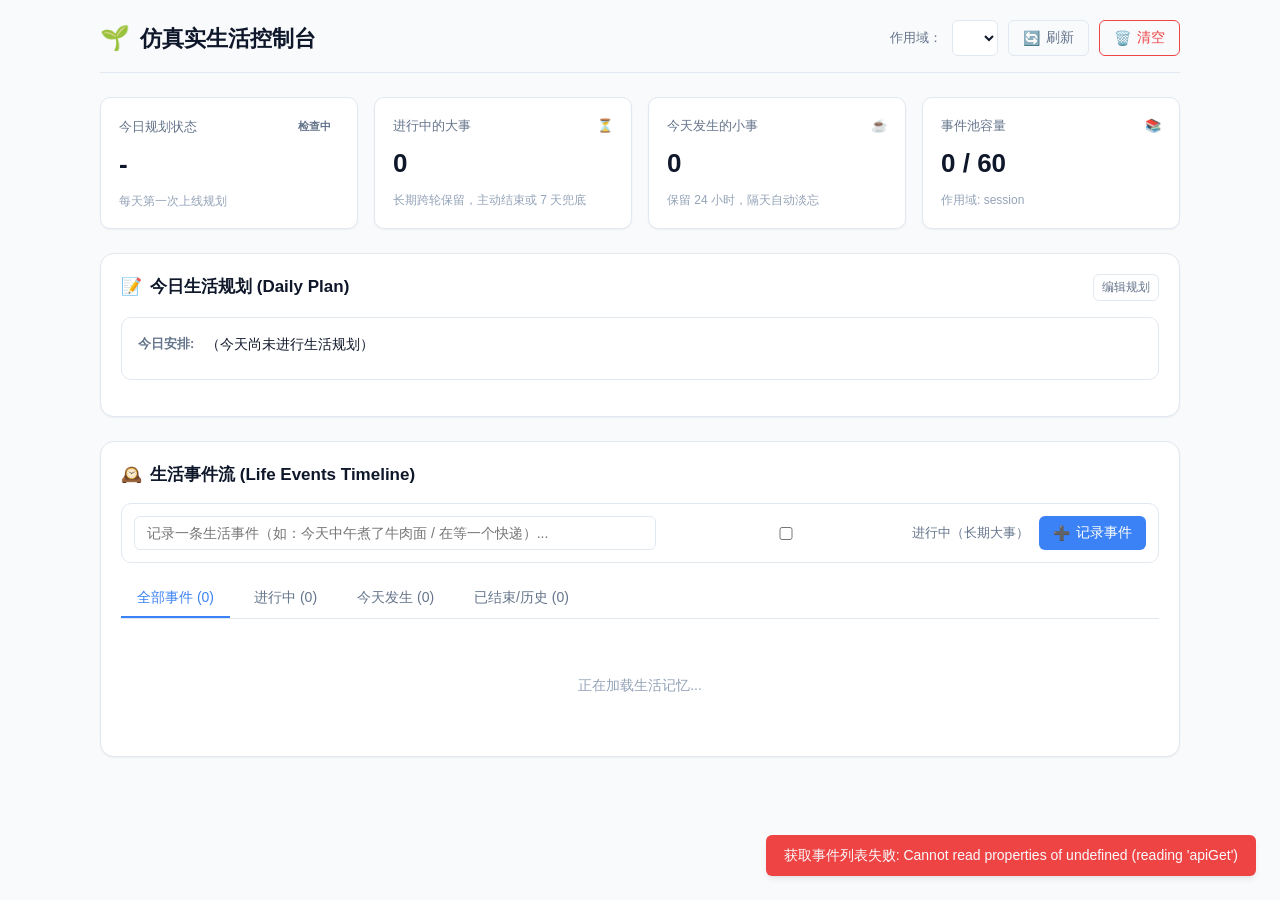
==== pages/dashboard/index.html @ fd0a3ad4 "fix: add pages directory and bridge fallback for AstrBot 4.28 dashboard compatibility" ====
<!doctype html>
<html lang="zh-CN">
  <head>
    <meta charset="utf-8" />
    <meta name="viewport" content="width=device-width, initial-scale=1.0" />
    <title>仿真实生活控制台</title>
    <link rel="stylesheet" href="./style.css" />
  </head>
  <body>
    <div class="dashboard-container">
      <!-- 顶部 Header -->
      <header class="header">
        <div class="header-title">
          <span style="font-size: 24px;">🌱</span>
          <h1>仿真实生活控制台</h1>
        </div>
        <div class="header-actions">
          <label for="scopeSelect" style="font-size: 13px; color: var(--text-secondary);">作用域：</label>
          <select id="scopeSelect" class="select-scope"></select>
          <button id="btnRefresh" class="btn btn-outline" title="刷新数据">
            <span>🔄</span> 刷新
          </button>
          <button id="btnClear" class="btn btn-danger-outline" title="清空当前会话数据">
            <span>🗑️</span> 清空
          </button>
        </div>
      </header>

      <!-- 概览指标卡片 -->
      <section class="stats-grid">
        <div class="stat-card">
          <div class="stat-header">
            <span>今日规划状态</span>
            <span id="badgePlanStatus" class="badge">检查中</span>
          </div>
          <div class="stat-value" id="statPlanSummary">-</div>
          <div class="stat-footer" id="statPlanDetail">每天第一次上线规划</div>
        </div>
        <div class="stat-card">
          <div class="stat-header">
            <span>进行中的大事</span>
            <span>⏳</span>
          </div>
          <div class="stat-value" id="statOngoingCount">0</div>
          <div class="stat-footer">长期跨轮保留，主动结束或 7 天兜底</div>
        </div>
        <div class="stat-card">
          <div class="stat-header">
            <span>今天发生的小事</span>
            <span>☕</span>
          </div>
          <div class="stat-value" id="statTodayCount">0</div>
          <div class="stat-footer">保留 24 小时，隔天自动淡忘</div>
        </div>
        <div class="stat-card">
          <div class="stat-header">
            <span>事件池容量</span>
            <span>📚</span>
          </div>
          <div class="stat-value" id="statEventsCount">0 / 60</div>
          <div class="stat-footer" id="statScopeDesc">作用域: session</div>
        </div>
      </section>

      <!-- 今日规划板块 -->
      <section class="section-panel">
        <div class="section-header">
          <div class="section-title">
            <span>📝</span>
            <span>今日生活规划 (Daily Plan)</span>
          </div>
          <button id="btnTogglePlanEdit" class="btn btn-outline btn-sm">编辑规划</button>
        </div>

        <div id="planDisplay" class="plan-display">
          <div class="plan-row">
            <span class="plan-label">今日安排:</span>
            <span id="planDay" class="plan-content">（今天尚未进行生活规划）</span>
          </div>
          <div class="plan-row" id="planTwistRow" style="display: none;">
            <span class="plan-label">偶发事件:</span>
            <span id="planTwist" class="plan-content">-</span>
          </div>
          <div class="plan-row" id="planWeatherRow" style="display: none;">
            <span class="plan-label">今日天气:</span>
            <span id="planWeather" class="plan-content">-</span>
          </div>
        </div>

        <!-- 规划编辑表单 (默认折叠) -->
        <div id="planEditForm" style="display: none;">
          <div class="form-group">
            <label class="form-label" for="inputPlanDay">今天大致做什么（一两句说清）：</label>
            <input type="text" id="inputPlanDay" class="input-text" placeholder="例：上午写稿，下午去超市买菜，傍晚沿江散步" />
          </div>
          <div style="display: flex; gap: 14px; flex-wrap: wrap;">
            <div class="form-group" style="flex: 1; min-width: 200px;">
              <label class="form-label" for="inputPlanTwist">偶发小事（选填，偶尔发生）：</label>
              <input type="text" id="inputPlanTwist" class="input-text" placeholder="例：猫打翻了水杯 / 有点小感冒" />
            </div>
            <div class="form-group" style="flex: 1; min-width: 200px;">
              <label class="form-label" for="inputPlanWeather">今日天气（选填）：</label>
              <input type="text" id="inputPlanWeather" class="input-text" placeholder="例：多云转晴，微风" />
            </div>
          </div>
          <div style="display: flex; justify-content: flex-end; gap: 8px;">
            <button id="btnCancelPlan" class="btn btn-outline btn-sm">取消</button>
            <button id="btnSavePlan" class="btn btn-primary btn-sm">保存规划</button>
          </div>
        </div>
      </section>

      <!-- 生活事件管理板块 -->
      <section class="section-panel">
        <div class="section-header">
          <div class="section-title">
            <span>🕰️</span>
            <span>生活事件流 (Life Events Timeline)</span>
          </div>
        </div>

        <!-- 快速添加事件栏 -->
        <div class="add-event-bar">
          <input type="text" id="inputEventText" class="input-text" placeholder="记录一条生活事件（如：今天中午煮了牛肉面 / 在等一个快递）..." />
          <label class="checkbox-label">
            <input type="checkbox" id="checkOngoing" />
            <span>进行中（长期大事）</span>
          </label>
          <button id="btnAddEvent" class="btn btn-primary">
            <span>➕</span> 记录事件
          </button>
        </div>

        <!-- 过滤 Tabs -->
        <div class="tabs">
          <div class="tab-item active" data-filter="all">全部事件 (<span id="countAll">0</span>)</div>
          <div class="tab-item" data-filter="ongoing">进行中 (<span id="countOngoing">0</span>)</div>
          <div class="tab-item" data-filter="today">今天发生 (<span id="countToday">0</span>)</div>
          <div class="tab-item" data-filter="done">已结束/历史 (<span id="countDone">0</span>)</div>
        </div>

        <!-- 事件列表容器 -->
        <div id="eventsContainer" class="events-list">
          <div class="empty-state">正在加载生活记忆...</div>
        </div>
      </section>
    </div>

    <!-- 浮层 Toast -->
    <div id="toast" class="toast"></div>

    <script type="module" src="./app.js"></script>
  </body>
</html>
---- pages/dashboard/style.css ----
:root {
  --bg-primary: #f8fafc;
  --bg-secondary: #ffffff;
  --bg-card: #ffffff;
  --border-color: #e2e8f0;
  --text-primary: #0f172a;
  --text-secondary: #64748b;
  --text-muted: #94a3b8;
  --primary: #3b82f6;
  --primary-hover: #2563eb;
  --primary-light: #eff6ff;
  --success: #10b981;
  --success-light: #ecfdf5;
  --warning: #f59e0b;
  --warning-light: #fffbeb;
  --danger: #ef4444;
  --danger-light: #fef2f2;
  --badge-bg: #f1f5f9;
  --shadow-sm: 0 1px 2px 0 rgb(0 0 0 / 0.05);
  --shadow-md: 0 4px 6px -1px rgb(0 0 0 / 0.07), 0 2px 4px -2px rgb(0 0 0 / 0.07);
  --radius-sm: 6px;
  --radius-md: 10px;
  --radius-lg: 14px;
}

[data-theme="dark"] {
  --bg-primary: #0b0f19;
  --bg-secondary: #131b2e;
  --bg-card: #182238;
  --border-color: #26334d;
  --text-primary: #f8fafc;
  --text-secondary: #94a3b8;
  --text-muted: #64748b;
  --primary: #3b82f6;
  --primary-hover: #60a5fa;
  --primary-light: rgba(59, 130, 246, 0.15);
  --success: #10b981;
  --success-light: rgba(16, 185, 129, 0.15);
  --warning: #f59e0b;
  --warning-light: rgba(245, 158, 11, 0.15);
  --danger: #ef4444;
  --danger-light: rgba(239, 68, 68, 0.15);
  --badge-bg: #202c45;
  --shadow-sm: 0 1px 2px 0 rgb(0 0 0 / 0.5);
  --shadow-md: 0 4px 6px -1px rgb(0 0 0 / 0.4);
}

* {
  box-sizing: border-box;
  margin: 0;
  padding: 0;
}

body {
  font-family: -apple-system, BlinkMacSystemFont, "Segoe UI", Roboto, "Helvetica Neue", Arial, sans-serif;
  background-color: var(--bg-primary);
  color: var(--text-primary);
  line-height: 1.5;
  padding: 20px;
}

.dashboard-container {
  max-width: 1080px;
  margin: 0 auto;
}

/* 顶部导航 */
.header {
  display: flex;
  justify-content: space-between;
  align-items: center;
  flex-wrap: wrap;
  gap: 12px;
  margin-bottom: 24px;
  padding-bottom: 16px;
  border-bottom: 1px solid var(--border-color);
}

.header-title {
  display: flex;
  align-items: center;
  gap: 10px;
}

.header-title h1 {
  font-size: 22px;
  font-weight: 700;
}

.header-actions {
  display: flex;
  align-items: center;
  gap: 10px;
}

.select-scope {
  padding: 8px 12px;
  border-radius: var(--radius-sm);
  border: 1px solid var(--border-color);
  background: var(--bg-secondary);
  color: var(--text-primary);
  font-size: 14px;
  cursor: pointer;
  outline: none;
}

/* 按钮通用 */
.btn {
  padding: 8px 14px;
  border-radius: var(--radius-sm);
  font-size: 14px;
  font-weight: 500;
  cursor: pointer;
  border: none;
  transition: all 0.2s ease;
  display: inline-flex;
  align-items: center;
  gap: 6px;
}

.btn-primary {
  background: var(--primary);
  color: #ffffff;
}

.btn-primary:hover {
  background: var(--primary-hover);
}

.btn-outline {
  background: transparent;
  border: 1px solid var(--border-color);
  color: var(--text-secondary);
}

.btn-outline:hover {
  background: var(--badge-bg);
  color: var(--text-primary);
}

.btn-danger-outline {
  background: transparent;
  border: 1px solid var(--danger);
  color: var(--danger);
}

.btn-danger-outline:hover {
  background: var(--danger-light);
}

.btn-sm {
  padding: 4px 8px;
  font-size: 12px;
}

/* 统计卡片网格 */
.stats-grid {
  display: grid;
  grid-template-columns: repeat(auto-fit, minmax(220px, 1fr));
  gap: 16px;
  margin-bottom: 24px;
}

.stat-card {
  background: var(--bg-card);
  border: 1px solid var(--border-color);
  border-radius: var(--radius-md);
  padding: 18px;
  box-shadow: var(--shadow-sm);
  display: flex;
  flex-direction: column;
  gap: 8px;
}

.stat-header {
  font-size: 13px;
  color: var(--text-secondary);
  font-weight: 500;
  display: flex;
  justify-content: space-between;
  align-items: center;
}

.stat-value {
  font-size: 26px;
  font-weight: 700;
  color: var(--text-primary);
}

.stat-footer {
  font-size: 12px;
  color: var(--text-muted);
}

/* 内容板块 */
.section-panel {
  background: var(--bg-card);
  border: 1px solid var(--border-color);
  border-radius: var(--radius-lg);
  padding: 20px;
  margin-bottom: 24px;
  box-shadow: var(--shadow-sm);
}

.section-header {
  display: flex;
  justify-content: space-between;
  align-items: center;
  margin-bottom: 16px;
}

.section-title {
  font-size: 17px;
  font-weight: 600;
  display: flex;
  align-items: center;
  gap: 8px;
}

/* 规划卡片展示 */
.plan-display {
  background: var(--bg-secondary);
  border: 1px solid var(--border-color);
  border-radius: var(--radius-md);
  padding: 16px;
  margin-bottom: 16px;
}

.plan-row {
  margin-bottom: 8px;
  display: flex;
  align-items: flex-start;
  gap: 8px;
}

.plan-row:last-child {
  margin-bottom: 0;
}

.plan-label {
  font-weight: 600;
  color: var(--text-secondary);
  min-width: 60px;
  font-size: 13px;
}

.plan-content {
  color: var(--text-primary);
  font-size: 14px;
}

/* 表单输入组件 */
.form-group {
  margin-bottom: 14px;
}

.form-label {
  display: block;
  font-size: 13px;
  font-weight: 500;
  margin-bottom: 6px;
  color: var(--text-secondary);
}

.input-text, textarea {
  width: 100%;
  padding: 8px 12px;
  border-radius: var(--radius-sm);
  border: 1px solid var(--border-color);
  background: var(--bg-secondary);
  color: var(--text-primary);
  font-size: 14px;
  outline: none;
  transition: border-color 0.2s;
}

.input-text:focus, textarea:focus {
  border-color: var(--primary);
}

/* 事件录入栏 */
.add-event-bar {
  display: flex;
  gap: 10px;
  align-items: center;
  flex-wrap: wrap;
  margin-bottom: 16px;
  background: var(--bg-secondary);
  padding: 12px;
  border-radius: var(--radius-md);
  border: 1px solid var(--border-color);
}

.add-event-bar input {
  flex: 1;
  min-width: 240px;
}

.checkbox-label {
  display: flex;
  align-items: center;
  gap: 6px;
  font-size: 13px;
  color: var(--text-secondary);
  cursor: pointer;
  user-select: none;
}

/* 过滤 Tab */
.tabs {
  display: flex;
  gap: 8px;
  border-bottom: 1px solid var(--border-color);
  margin-bottom: 16px;
}

.tab-item {
  padding: 8px 16px;
  font-size: 14px;
  font-weight: 500;
  color: var(--text-secondary);
  cursor: pointer;
  border-bottom: 2px solid transparent;
  transition: all 0.2s;
}

.tab-item.active {
  color: var(--primary);
  border-bottom-color: var(--primary);
}

/* 事件卡片列表 */
.events-list {
  display: flex;
  flex-direction: column;
  gap: 12px;
}

.event-item {
  background: var(--bg-secondary);
  border: 1px solid var(--border-color);
  border-radius: var(--radius-md);
  padding: 14px 16px;
  display: flex;
  justify-content: space-between;
  align-items: center;
  gap: 14px;
  transition: transform 0.15s ease;
}

.event-main {
  flex: 1;
  display: flex;
  flex-direction: column;
  gap: 6px;
}

.event-badges {
  display: flex;
  gap: 8px;
  align-items: center;
}

.badge {
  display: inline-block;
  padding: 2px 8px;
  border-radius: 9999px;
  font-size: 11px;
  font-weight: 600;
}

.badge-ongoing {
  background: var(--warning-light);
  color: var(--warning);
}

.badge-today {
  background: var(--primary-light);
  color: var(--primary);
}

.badge-done {
  background: var(--badge-bg);
  color: var(--text-muted);
}

.event-text {
  font-size: 15px;
  font-weight: 500;
  color: var(--text-primary);
}

.event-meta {
  font-size: 12px;
  color: var(--text-muted);
  display: flex;
  gap: 12px;
}

.event-actions {
  display: flex;
  gap: 8px;
}

.empty-state {
  text-align: center;
  padding: 40px 20px;
  color: var(--text-muted);
  font-size: 14px;
}

/* Toast 提示 */
.toast {
  position: fixed;
  bottom: 24px;
  right: 24px;
  padding: 10px 18px;
  border-radius: var(--radius-sm);
  background: var(--text-primary);
  color: var(--bg-primary);
  font-size: 14px;
  box-shadow: var(--shadow-md);
  opacity: 0;
  transform: translateY(10px);
  transition: all 0.3s ease;
  pointer-events: none;
  z-index: 9999;
}

.toast.show {
  opacity: 1;
  transform: translateY(0);
}
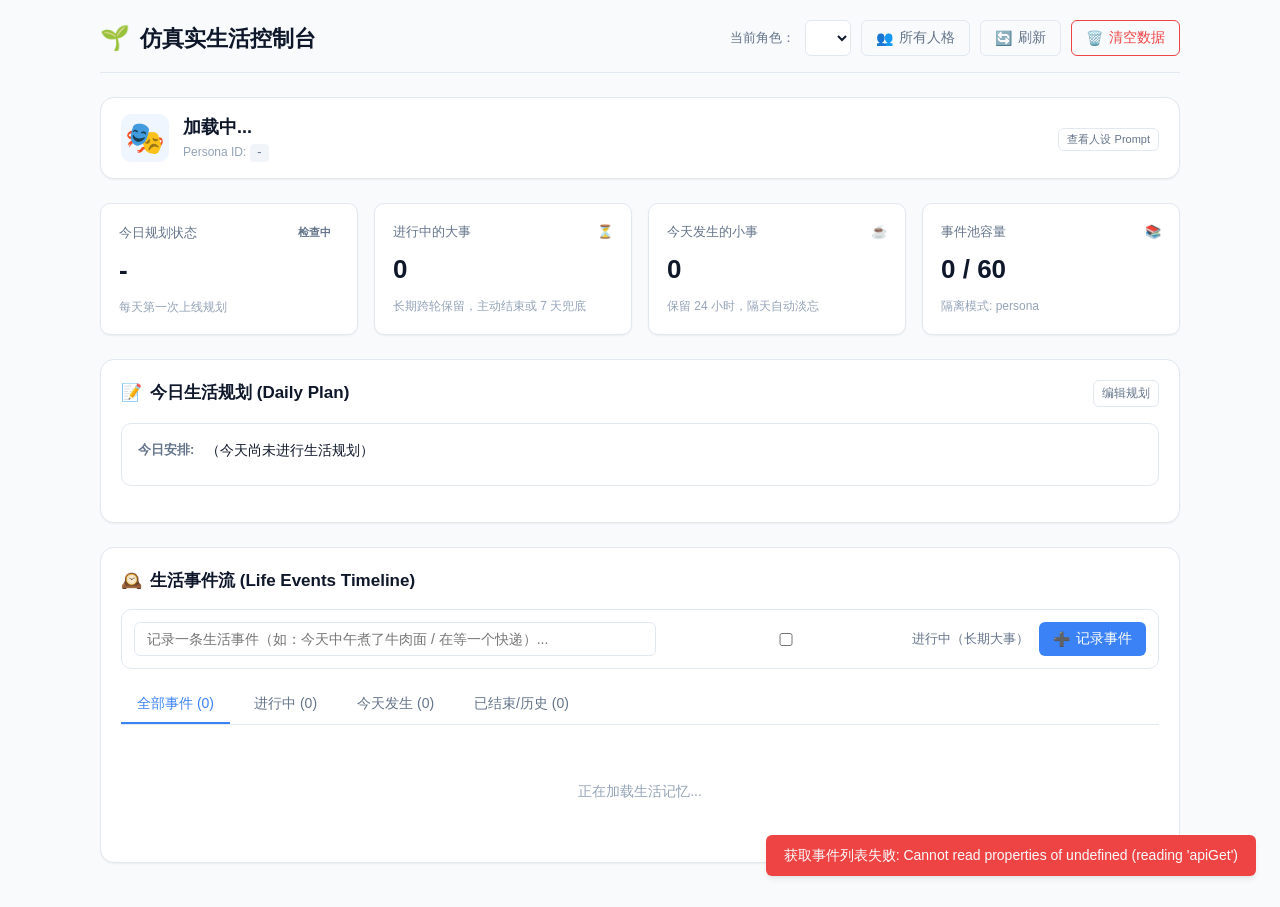
==== commit f6db737c: "feat: 人格设定隔离与多角色 Dashboard 全景看板升级 (v1.1.0)" ====
--- a/pages/dashboard/index.html
+++ b/pages/dashboard/index.html
@@ -15,16 +15,46 @@
           <h1>仿真实生活控制台</h1>
         </div>
         <div class="header-actions">
-          <label for="scopeSelect" style="font-size: 13px; color: var(--text-secondary);">作用域：</label>
+          <label for="scopeSelect" style="font-size: 13px; color: var(--text-secondary);">当前角色：</label>
           <select id="scopeSelect" class="select-scope"></select>
+          <button id="btnAllPersonas" class="btn btn-outline" title="查看所有人格设定与生活状态总览">
+            <span>👥</span> 所有人格
+          </button>
           <button id="btnRefresh" class="btn btn-outline" title="刷新数据">
             <span>🔄</span> 刷新
           </button>
-          <button id="btnClear" class="btn btn-danger-outline" title="清空当前会话数据">
-            <span>🗑️</span> 清空
+          <button id="btnClear" class="btn btn-danger-outline" title="清空当前角色生活数据">
+            <span>🗑️</span> 清空数据
           </button>
         </div>
       </header>
+
+      <!-- 当前角色人设与信息卡片 -->
+      <section class="persona-card" id="personaCard">
+        <div class="persona-card-header">
+          <div class="persona-badge-group">
+            <span class="persona-avatar">🎭</span>
+            <div>
+              <div class="persona-name-wrap">
+                <h2 id="personaTitle" class="persona-title">加载中...</h2>
+                <span id="badgeDefaultPersona" class="badge badge-default" style="display: none;">系统默认人格</span>
+              </div>
+              <div class="persona-id-sub">Persona ID: <code id="personaIdLabel">-</code></div>
+            </div>
+          </div>
+          <div class="persona-actions">
+            <button id="btnTogglePrompt" class="btn btn-outline btn-xs">查看人设 Prompt</button>
+          </div>
+        </div>
+        <!-- 人设 Prompt 抽屉 (默认折叠) -->
+        <div id="personaPromptBox" class="persona-prompt-box" style="display: none;">
+          <div class="prompt-box-header">
+            <span>📜 人格系统设定 (System Prompt)</span>
+            <span id="promptLengthTag" class="tag-sm">0 字</span>
+          </div>
+          <pre id="personaPromptContent" class="prompt-text">暂无设定</pre>
+        </div>
+      </section>
 
       <!-- 概览指标卡片 -->
       <section class="stats-grid">
@@ -58,7 +88,7 @@
             <span>📚</span>
           </div>
           <div class="stat-value" id="statEventsCount">0 / 60</div>
-          <div class="stat-footer" id="statScopeDesc">作用域: session</div>
+          <div class="stat-footer" id="statScopeDesc">隔离模式: persona</div>
         </div>
       </section>
 
@@ -77,6 +107,22 @@
             <span class="plan-label">今日安排:</span>
             <span id="planDay" class="plan-content">（今天尚未进行生活规划）</span>
           </div>
+          <div class="plan-row" id="planOutfitRow" style="display: none;">
+            <span class="plan-label">今日穿搭:</span>
+            <span id="planOutfit" class="plan-content">-</span>
+          </div>
+          <div class="plan-row" id="planMoodRow" style="display: none;">
+            <span class="plan-label">当前心境:</span>
+            <span id="planMood" class="plan-content">-</span>
+          </div>
+          <div class="plan-row" id="planLocationRow" style="display: none;">
+            <span class="plan-label">当前地点:</span>
+            <span id="planLocation" class="plan-content">-</span>
+          </div>
+          <div class="plan-row" id="planHolidayRow" style="display: none;">
+            <span class="plan-label">今日节日:</span>
+            <span id="planHoliday" class="plan-content">-</span>
+          </div>
           <div class="plan-row" id="planTwistRow" style="display: none;">
             <span class="plan-label">偶发事件:</span>
             <span id="planTwist" class="plan-content">-</span>
@@ -92,6 +138,20 @@
           <div class="form-group">
             <label class="form-label" for="inputPlanDay">今天大致做什么（一两句说清）：</label>
             <input type="text" id="inputPlanDay" class="input-text" placeholder="例：上午写稿，下午去超市买菜，傍晚沿江散步" />
+          </div>
+          <div style="display: flex; gap: 14px; flex-wrap: wrap;">
+            <div class="form-group" style="flex: 1; min-width: 180px;">
+              <label class="form-label" for="inputPlanOutfit">今日穿搭（选填）：</label>
+              <input type="text" id="inputPlanOutfit" class="input-text" placeholder="例：浅色宽松卫衣 / 休闲衬衫" />
+            </div>
+            <div class="form-group" style="flex: 1; min-width: 180px;">
+              <label class="form-label" for="inputPlanMood">当前心情（选填）：</label>
+              <input type="text" id="inputPlanMood" class="input-text" placeholder="例：平静专注 / 偶有倦意" />
+            </div>
+            <div class="form-group" style="flex: 1; min-width: 180px;">
+              <label class="form-label" for="inputPlanLocation">常驻地点（选填）：</label>
+              <input type="text" id="inputPlanLocation" class="input-text" placeholder="例：书房 / 咖啡馆" />
+            </div>
           </div>
           <div style="display: flex; gap: 14px; flex-wrap: wrap;">
             <div class="form-group" style="flex: 1; min-width: 200px;">
@@ -146,6 +206,25 @@
       </section>
     </div>
 
+    <!-- 所有人格概览模态框 -->
+    <div id="modalAllPersonas" class="modal-overlay" style="display: none;">
+      <div class="modal-card">
+        <div class="modal-header">
+          <div class="modal-title">
+            <span>👥</span>
+            <span>系统所有人格与生活状态全景</span>
+          </div>
+          <button id="btnCloseModal" class="btn-icon" title="关闭">✕</button>
+        </div>
+        <div class="modal-body">
+          <p class="modal-desc">点击任意角色卡片即可直接切换到该人格的管理视图。</p>
+          <div id="allPersonasGrid" class="personas-grid">
+            <!-- 动态生成各角色卡片 -->
+          </div>
+        </div>
+      </div>
+    </div>
+
     <!-- 浮层 Toast -->
     <div id="toast" class="toast"></div>
 
--- a/pages/dashboard/style.css
+++ b/pages/dashboard/style.css
@@ -431,3 +431,244 @@
   opacity: 1;
   transform: translateY(0);
 }
+
+.btn-xs {
+  padding: 3px 8px;
+  font-size: 11px;
+}
+
+.btn-icon {
+  background: transparent;
+  border: none;
+  color: var(--text-secondary);
+  font-size: 18px;
+  cursor: pointer;
+  padding: 4px 8px;
+  border-radius: var(--radius-sm);
+  transition: all 0.2s;
+}
+
+.btn-icon:hover {
+  background: var(--badge-bg);
+  color: var(--text-primary);
+}
+
+/* 当前角色人设卡片 */
+.persona-card {
+  background: var(--bg-card);
+  border: 1px solid var(--border-color);
+  border-radius: var(--radius-lg);
+  padding: 16px 20px;
+  margin-bottom: 24px;
+  box-shadow: var(--shadow-sm);
+}
+
+.persona-card-header {
+  display: flex;
+  justify-content: space-between;
+  align-items: center;
+  flex-wrap: wrap;
+  gap: 12px;
+}
+
+.persona-badge-group {
+  display: flex;
+  align-items: center;
+  gap: 14px;
+}
+
+.persona-avatar {
+  font-size: 32px;
+  background: var(--primary-light);
+  width: 48px;
+  height: 48px;
+  display: flex;
+  align-items: center;
+  justify-content: center;
+  border-radius: var(--radius-md);
+}
+
+.persona-name-wrap {
+  display: flex;
+  align-items: center;
+  gap: 10px;
+}
+
+.persona-title {
+  font-size: 18px;
+  font-weight: 700;
+  color: var(--text-primary);
+}
+
+.persona-id-sub {
+  font-size: 12px;
+  color: var(--text-muted);
+  margin-top: 2px;
+}
+
+.persona-id-sub code {
+  background: var(--badge-bg);
+  padding: 2px 6px;
+  border-radius: 4px;
+  color: var(--text-secondary);
+}
+
+.badge-default {
+  background: rgba(139, 92, 246, 0.15);
+  color: #8b5cf6;
+}
+
+.persona-prompt-box {
+  margin-top: 14px;
+  padding-top: 14px;
+  border-top: 1px dashed var(--border-color);
+}
+
+.prompt-box-header {
+  display: flex;
+  justify-content: space-between;
+  align-items: center;
+  font-size: 13px;
+  font-weight: 600;
+  color: var(--text-secondary);
+  margin-bottom: 8px;
+}
+
+.tag-sm {
+  font-size: 11px;
+  padding: 1px 6px;
+  background: var(--badge-bg);
+  border-radius: 4px;
+  color: var(--text-muted);
+}
+
+.prompt-text {
+  background: var(--bg-secondary);
+  border: 1px solid var(--border-color);
+  border-radius: var(--radius-sm);
+  padding: 12px;
+  font-family: inherit;
+  font-size: 13px;
+  line-height: 1.6;
+  white-space: pre-wrap;
+  word-break: break-all;
+  max-height: 240px;
+  overflow-y: auto;
+  color: var(--text-primary);
+}
+
+/* 模态框样式 */
+.modal-overlay {
+  position: fixed;
+  inset: 0;
+  background: rgba(0, 0, 0, 0.5);
+  backdrop-filter: blur(4px);
+  display: flex;
+  align-items: center;
+  justify-content: center;
+  padding: 20px;
+  z-index: 10000;
+}
+
+.modal-card {
+  background: var(--bg-card);
+  border: 1px solid var(--border-color);
+  border-radius: var(--radius-lg);
+  width: 100%;
+  max-width: 860px;
+  max-height: 85vh;
+  display: flex;
+  flex-direction: column;
+  box-shadow: var(--shadow-md);
+  overflow: hidden;
+}
+
+.modal-header {
+  display: flex;
+  justify-content: space-between;
+  align-items: center;
+  padding: 16px 20px;
+  border-bottom: 1px solid var(--border-color);
+}
+
+.modal-title {
+  font-size: 17px;
+  font-weight: 600;
+  display: flex;
+  align-items: center;
+  gap: 8px;
+}
+
+.modal-body {
+  padding: 20px;
+  overflow-y: auto;
+}
+
+.modal-desc {
+  font-size: 13px;
+  color: var(--text-secondary);
+  margin-bottom: 16px;
+}
+
+.personas-grid {
+  display: grid;
+  grid-template-columns: repeat(auto-fill, minmax(250px, 1fr));
+  gap: 14px;
+}
+
+.persona-grid-item {
+  background: var(--bg-secondary);
+  border: 1px solid var(--border-color);
+  border-radius: var(--radius-md);
+  padding: 14px;
+  cursor: pointer;
+  transition: all 0.2s ease;
+  display: flex;
+  flex-direction: column;
+  justify-content: space-between;
+  gap: 10px;
+}
+
+.persona-grid-item:hover {
+  border-color: var(--primary);
+  transform: translateY(-2px);
+  box-shadow: var(--shadow-sm);
+}
+
+.persona-grid-item.active {
+  border-color: var(--primary);
+  background: var(--primary-light);
+}
+
+.p-item-header {
+  display: flex;
+  justify-content: space-between;
+  align-items: flex-start;
+  gap: 8px;
+}
+
+.p-item-name {
+  font-weight: 700;
+  font-size: 15px;
+  color: var(--text-primary);
+}
+
+.p-item-preview {
+  font-size: 12px;
+  color: var(--text-secondary);
+  line-height: 1.4;
+  display: -webkit-box;
+  -webkit-line-clamp: 3;
+  -webkit-box-orient: vertical;
+  overflow: hidden;
+}
+
+.p-item-footer {
+  display: flex;
+  justify-content: space-between;
+  align-items: center;
+  font-size: 11px;
+  color: var(--text-muted);
+  border-top: 1px dashed var(--border-color);
+  padding-top: 8px;
+}
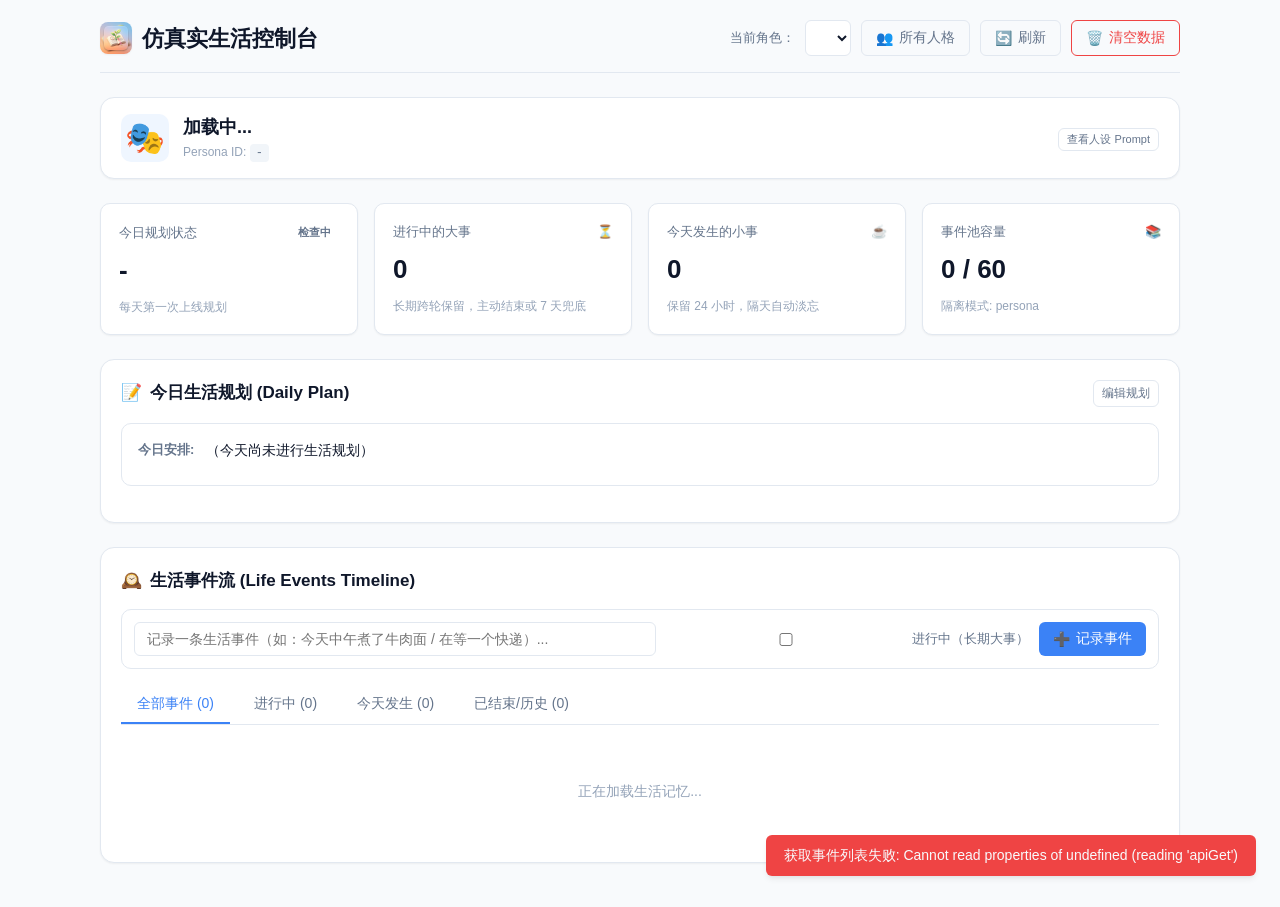
==== commit 0fdcc04b: "feat: 添加插件专属 Logo 图标并在可视化看板呈现" ====
--- a/pages/dashboard/index.html
+++ b/pages/dashboard/index.html
@@ -11,7 +11,7 @@
       <!-- 顶部 Header -->
       <header class="header">
         <div class="header-title">
-          <span style="font-size: 24px;">🌱</span>
+          <img src="./logo.png" alt="Life Memory Logo" class="header-logo" />
           <h1>仿真实生活控制台</h1>
         </div>
         <div class="header-actions">
--- a/pages/dashboard/style.css
+++ b/pages/dashboard/style.css
@@ -82,6 +82,15 @@
   gap: 10px;
 }
 
+.header-logo {
+  width: 32px;
+  height: 32px;
+  border-radius: 8px;
+  object-fit: cover;
+  box-shadow: var(--shadow-sm);
+  display: block;
+}
+
 .header-title h1 {
   font-size: 22px;
   font-weight: 700;
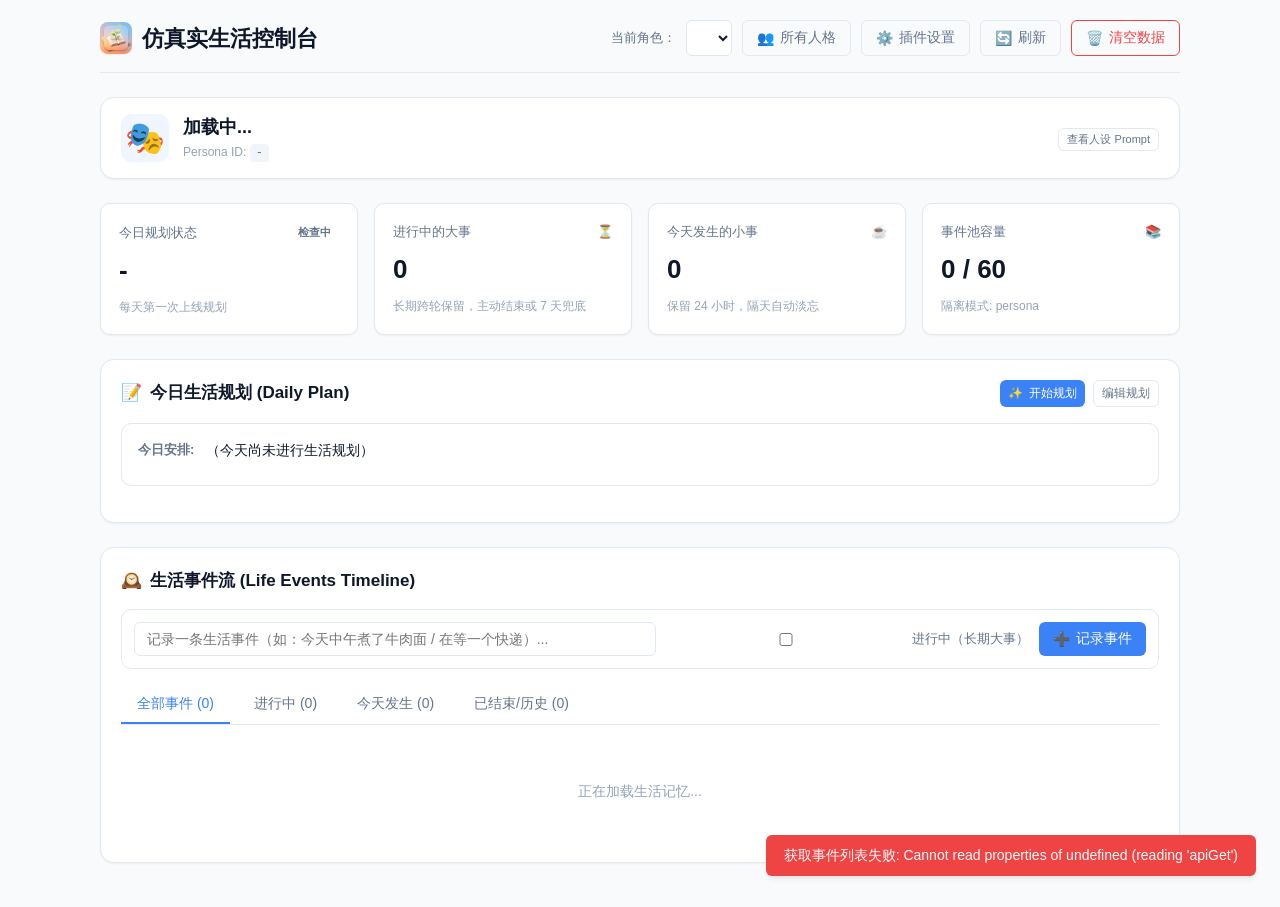
==== commit 59655b4d: "feat: 支持 Dashboard 内一键开启今日规划与直接修改插件配置中心" ====
--- a/pages/dashboard/index.html
+++ b/pages/dashboard/index.html
@@ -20,6 +20,9 @@
           <button id="btnAllPersonas" class="btn btn-outline" title="查看所有人格设定与生活状态总览">
             <span>👥</span> 所有人格
           </button>
+          <button id="btnSettings" class="btn btn-outline" title="修改插件配置与参数">
+            <span>⚙️</span> 插件设置
+          </button>
           <button id="btnRefresh" class="btn btn-outline" title="刷新数据">
             <span>🔄</span> 刷新
           </button>
@@ -99,7 +102,12 @@
             <span>📝</span>
             <span>今日生活规划 (Daily Plan)</span>
           </div>
-          <button id="btnTogglePlanEdit" class="btn btn-outline btn-sm">编辑规划</button>
+          <div style="display: flex; gap: 8px;">
+            <button id="btnAutoPlan" class="btn btn-primary btn-sm" title="一键为当前角色生成今日拟真生活起居与日程规划">
+              <span>✨</span> 开始规划
+            </button>
+            <button id="btnTogglePlanEdit" class="btn btn-outline btn-sm">编辑规划</button>
+          </div>
         </div>
 
         <div id="planDisplay" class="plan-display">
@@ -217,10 +225,110 @@
           <button id="btnCloseModal" class="btn-icon" title="关闭">✕</button>
         </div>
         <div class="modal-body">
-          <p class="modal-desc">点击任意角色卡片即可直接切换到该人格的管理视图。</p>
+          <p class="modal-desc">点击任意角色卡片即可直接切换到该人格的管理视图，或点击「开始规划」为未规划角色快速制定今日日程。</p>
           <div id="allPersonasGrid" class="personas-grid">
             <!-- 动态生成各角色卡片 -->
           </div>
+        </div>
+      </div>
+    </div>
+
+    <!-- 插件配置设置模态框 -->
+    <div id="modalSettings" class="modal-overlay" style="display: none;">
+      <div class="modal-card" style="max-width: 680px;">
+        <div class="modal-header">
+          <div class="modal-title">
+            <span>⚙️</span>
+            <span>仿真实生活 - 插件配置中心</span>
+          </div>
+          <button id="btnCloseSettingsModal" class="btn-icon" title="关闭">✕</button>
+        </div>
+        <div class="modal-body">
+          <p class="modal-desc">在此修改生活记忆与拟真运作参数，保存后即时生效并持久化至配置文件。</p>
+
+          <form id="formSettings" class="settings-form">
+            <!-- 核心功能与隔离 -->
+            <div class="settings-group-title">核心功能与隔离模式</div>
+            <div class="setting-item">
+              <div class="setting-info">
+                <label class="setting-label" for="settingEnabled">启用仿真实生活</label>
+                <span class="setting-hint">关掉后不再记录与规划生活，已存的数据安全保留在磁盘上。</span>
+              </div>
+              <input type="checkbox" id="settingEnabled" class="toggle-switch" />
+            </div>
+
+            <div class="setting-item">
+              <div class="setting-info">
+                <label class="setting-label" for="settingStorageScope">存储隔离模式</label>
+                <span class="setting-hint">persona: 按人格角色独立隔离（推荐）；global: 所有角色共用同一生活线。</span>
+              </div>
+              <select id="settingStorageScope" class="select-scope" style="min-width: 220px;">
+                <option value="persona">按人格角色设定独立隔离 (persona - 推荐)</option>
+                <option value="global">全局共用同一生活线 (global)</option>
+              </select>
+            </div>
+
+            <div class="setting-item">
+              <div class="setting-info">
+                <label class="setting-label" for="settingInjectGuide">自动注入提示词说明</label>
+                <span class="setting-hint">每轮对话动态向大模型注入生活记忆操作指引，开箱即用。</span>
+              </div>
+              <input type="checkbox" id="settingInjectGuide" class="toggle-switch" />
+            </div>
+
+            <!-- 生活感知强化 -->
+            <div class="settings-group-title">生活感知与维度</div>
+            <div class="setting-item">
+              <div class="setting-info">
+                <label class="setting-label" for="settingEnableHoliday">节日感知</label>
+                <span class="setting-hint">自动感知法定与传统节日并在规划与日常对话中呈现氛围。</span>
+              </div>
+              <input type="checkbox" id="settingEnableHoliday" class="toggle-switch" />
+            </div>
+
+            <div class="setting-item">
+              <div class="setting-info">
+                <label class="setting-label" for="settingEnableOutfit">穿搭与外貌感知</label>
+                <span class="setting-hint">在每日规划与生活状态中呈现角色穿搭风格与着装。</span>
+              </div>
+              <input type="checkbox" id="settingEnableOutfit" class="toggle-switch" />
+            </div>
+
+            <!-- 记忆时长与容量 -->
+            <div class="settings-group-title">记忆淘汰与容量配额</div>
+            <div style="display: grid; grid-template-columns: 1fr 1fr; gap: 14px; margin-bottom: 12px;">
+              <div class="form-group">
+                <label class="form-label" for="settingSmallTtl">小事保留时长（小时）：</label>
+                <input type="number" id="settingSmallTtl" class="input-text" min="1" max="168" />
+                <span class="setting-hint" style="font-size: 11px;">普通小事保留多久，默认 24 小时</span>
+              </div>
+              <div class="form-group">
+                <label class="form-label" for="settingOngoingTtl">进行中大事兜底（小时）：</label>
+                <input type="number" id="settingOngoingTtl" class="input-text" min="24" max="720" />
+                <span class="setting-hint" style="font-size: 11px;">进行中大事长效兜底，默认 168 小时（7天）</span>
+              </div>
+            </div>
+
+            <div style="display: grid; grid-template-columns: 1fr 1fr; gap: 14px; margin-bottom: 16px;">
+              <div class="form-group">
+                <label class="form-label" for="settingMaxEvents">事件池最大保留上限：</label>
+                <input type="number" id="settingMaxEvents" class="input-text" min="10" max="200" step="5" />
+                <span class="setting-hint" style="font-size: 11px;">防无限膨胀的事件上限，默认 60 条</span>
+              </div>
+              <div class="form-group">
+                <label class="form-label" for="settingHistoryDays">历史规划回顾天数：</label>
+                <input type="number" id="settingHistoryDays" class="input-text" min="0" max="7" />
+                <span class="setting-hint" style="font-size: 11px;">规划新一天时参考历史生活脉络（0~7天）</span>
+              </div>
+            </div>
+
+            <div style="display: flex; justify-content: flex-end; gap: 10px; border-top: 1px solid var(--border-color); padding-top: 14px;">
+              <button type="button" id="btnCancelSettings" class="btn btn-outline">取消</button>
+              <button type="submit" id="btnSaveSettings" class="btn btn-primary">
+                <span>💾</span> 保存配置
+              </button>
+            </div>
+          </form>
         </div>
       </div>
     </div>
--- a/pages/dashboard/style.css
+++ b/pages/dashboard/style.css
@@ -681,3 +681,105 @@
   border-top: 1px dashed var(--border-color);
   padding-top: 8px;
 }
+
+/* 设置模态框与表单样式 */
+.settings-group-title {
+  font-size: 13px;
+  font-weight: 700;
+  color: var(--primary);
+  letter-spacing: 0.5px;
+  margin: 16px 0 10px;
+  padding-bottom: 4px;
+  border-bottom: 1px dashed var(--border-color);
+}
+
+.settings-group-title:first-of-type {
+  margin-top: 0;
+}
+
+.setting-item {
+  display: flex;
+  justify-content: space-between;
+  align-items: center;
+  padding: 10px 0;
+  border-bottom: 1px solid var(--border-color);
+  gap: 16px;
+}
+
+.setting-info {
+  display: flex;
+  flex-direction: column;
+  gap: 2px;
+}
+
+.setting-label {
+  font-size: 14px;
+  font-weight: 600;
+  color: var(--text-primary);
+}
+
+.setting-hint {
+  font-size: 12px;
+  color: var(--text-secondary);
+}
+
+/* Toggle Switch 开关 */
+.toggle-switch {
+  appearance: none;
+  width: 44px;
+  height: 24px;
+  background: var(--border-color);
+  border-radius: 20px;
+  position: relative;
+  outline: none;
+  cursor: pointer;
+  transition: background 0.25s ease;
+  flex-shrink: 0;
+}
+
+.toggle-switch::after {
+  content: "";
+  position: absolute;
+  top: 2px;
+  left: 2px;
+  width: 20px;
+  height: 20px;
+  background: #ffffff;
+  border-radius: 50%;
+  box-shadow: 0 1px 3px rgba(0, 0, 0, 0.2);
+  transition: transform 0.25s ease;
+}
+
+.toggle-switch:checked {
+  background: var(--primary);
+}
+
+.toggle-switch:checked::after {
+  transform: translateX(20px);
+}
+
+/* 角色卡片内的一键开始规划按钮 */
+.btn-quick-plan {
+  background: var(--primary-light);
+  color: var(--primary);
+  border: 1px solid var(--primary);
+  border-radius: var(--radius-sm);
+  padding: 3px 8px;
+  font-size: 11px;
+  font-weight: 600;
+  cursor: pointer;
+  transition: all 0.2s ease;
+  display: inline-flex;
+  align-items: center;
+  gap: 4px;
+}
+
+.btn-quick-plan:hover {
+  background: var(--primary);
+  color: #ffffff;
+}
+
+.btn-quick-plan:disabled {
+  opacity: 0.6;
+  cursor: not-allowed;
+}
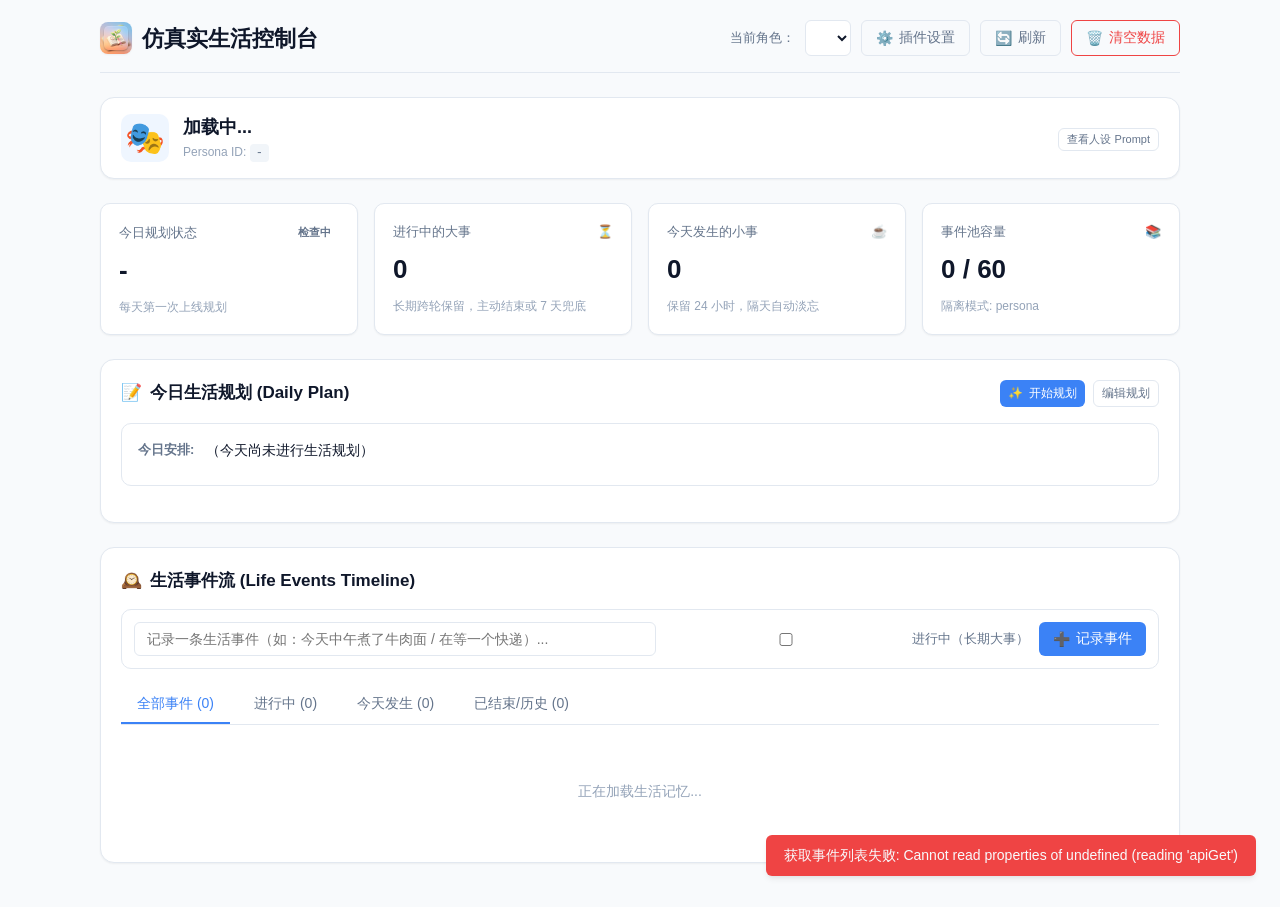
==== commit ce8508c7: "fix: 彻底消除纯下划线角色并优化顶部导航精简为单一角色下拉框 (v1.3.2)" ====
--- a/pages/dashboard/index.html
+++ b/pages/dashboard/index.html
@@ -17,9 +17,6 @@
         <div class="header-actions">
           <label for="scopeSelect" style="font-size: 13px; color: var(--text-secondary);">当前角色：</label>
           <select id="scopeSelect" class="select-scope"></select>
-          <button id="btnAllPersonas" class="btn btn-outline" title="查看所有人格设定与生活状态总览">
-            <span>👥</span> 所有人格
-          </button>
           <button id="btnSettings" class="btn btn-outline" title="修改插件配置与参数">
             <span>⚙️</span> 插件设置
           </button>
@@ -41,6 +38,7 @@
               <div class="persona-name-wrap">
                 <h2 id="personaTitle" class="persona-title">加载中...</h2>
                 <span id="badgeDefaultPersona" class="badge badge-default" style="display: none;">系统默认人格</span>
+                <span id="badgeWhitelistStatus" class="badge badge-warning" style="display: none;">未在白名单启用</span>
               </div>
               <div class="persona-id-sub">Persona ID: <code id="personaIdLabel">-</code></div>
             </div>
@@ -276,6 +274,30 @@
               <input type="checkbox" id="settingInjectGuide" class="toggle-switch" />
             </div>
 
+            <!-- 人格白名单控制 -->
+            <div class="settings-group-title">人格生效白名单控制</div>
+            <div class="setting-item">
+              <div class="setting-info">
+                <label class="setting-label" for="settingEnablePersonaWhitelist">启用人格白名单</label>
+                <span class="setting-hint">开启后仅白名单中的人格才能生效拟真生活记忆；未启用的人格不记录生活、不注入提示词。</span>
+              </div>
+              <input type="checkbox" id="settingEnablePersonaWhitelist" class="toggle-switch" />
+            </div>
+
+            <div id="whitelistSelectArea" class="setting-item" style="flex-direction: column; align-items: stretch; gap: 8px;">
+              <div class="setting-info">
+                <label class="setting-label">生效的人格列表 (勾选允许启用的角色)</label>
+                <span class="setting-hint">选中的角色将享有拟真生活记忆体系，未选中的角色将被完全隔离禁用。</span>
+              </div>
+              <div id="personaCheckboxes" style="display: flex; flex-wrap: wrap; gap: 10px; margin-top: 6px;">
+                <!-- 动态生成复选框 -->
+              </div>
+              <div style="margin-top: 8px;">
+                <label class="form-label" style="font-size: 12px;" for="settingPersonaWhitelistManual">自定义添加 Persona ID（逗号分隔）：</label>
+                <input type="text" id="settingPersonaWhitelistManual" class="input-text" placeholder="例：cat_girl, assistant, scholar" />
+              </div>
+            </div>
+
             <!-- 生活感知强化 -->
             <div class="settings-group-title">生活感知与维度</div>
             <div class="setting-item">
@@ -333,6 +355,28 @@
       </div>
     </div>
 
+    <!-- 确认清空专属模态框 (替代并彻底解决原生 confirm 兼容性问题) -->
+    <div id="modalConfirmClear" class="modal-overlay" style="display: none;">
+      <div class="modal-card" style="max-width: 440px;">
+        <div class="modal-header">
+          <div class="modal-title" style="color: var(--danger);">
+            <span>⚠️</span>
+            <span>确认清空生活数据</span>
+          </div>
+          <button id="btnCloseConfirmClear" class="btn-icon" title="关闭">✕</button>
+        </div>
+        <div class="modal-body">
+          <p id="confirmClearDesc" style="font-size: 14px; margin-bottom: 20px; line-height: 1.6; color: var(--text-primary);">
+            确认清空当前角色下的所有生活事件与规划吗？此操作不可逆。
+          </p>
+          <div style="display: flex; justify-content: flex-end; gap: 10px;">
+            <button id="btnCancelClearModal" class="btn btn-outline">取消</button>
+            <button id="btnExecuteClear" class="btn btn-danger">确认清空</button>
+          </div>
+        </div>
+      </div>
+    </div>
+
     <!-- 浮层 Toast -->
     <div id="toast" class="toast"></div>
 
